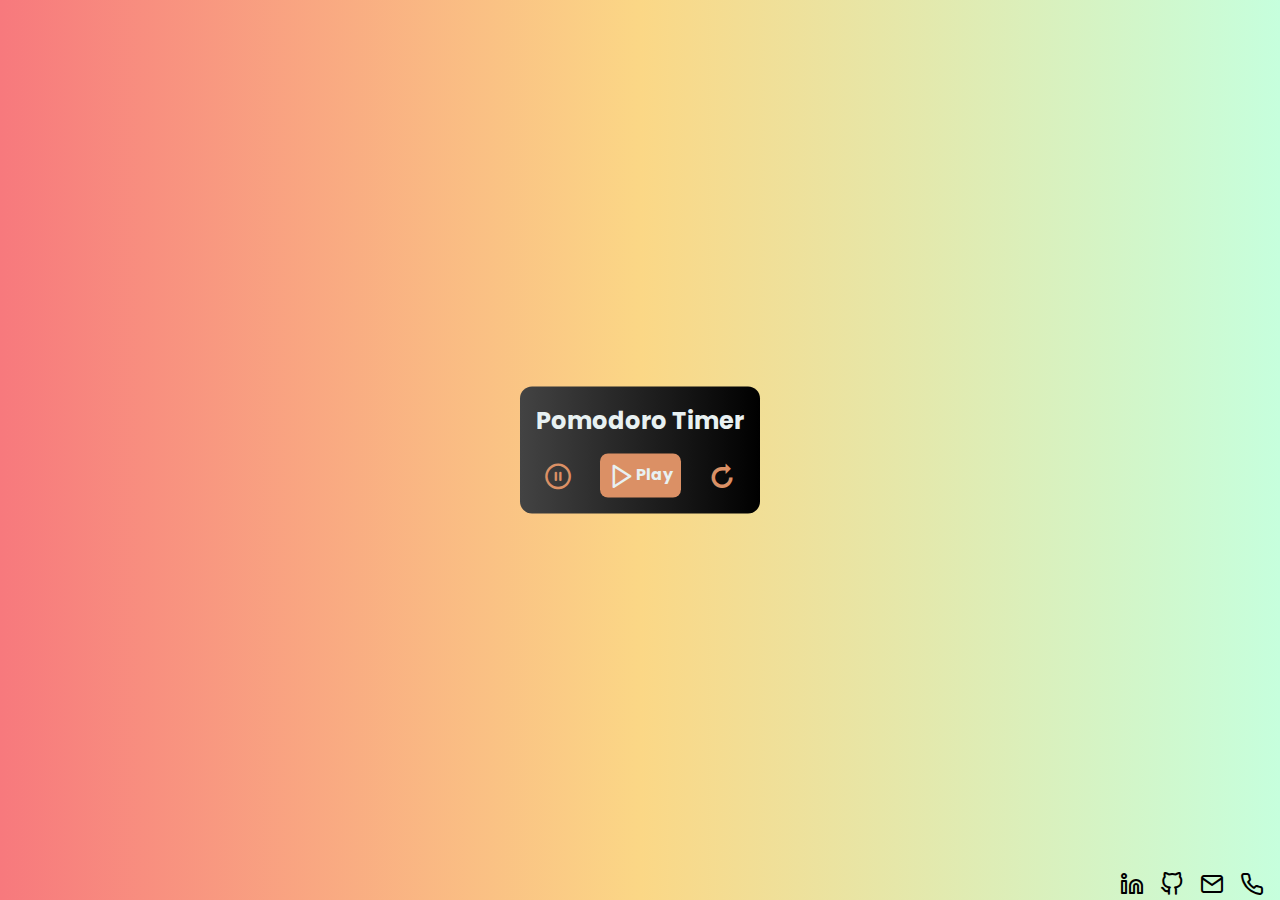
==== index.html @ 10ea0c88 "Final" ====
<!DOCTYPE html>
<html lang="en">
  <head>
    <meta charset="UTF-8" />
    <meta http-equiv="X-UA-Compatible" content="IE=edge" />
    <meta name="viewport" content="width=device-width, initial-scale=1.0" />
    <!-- FONTS -->
    <link rel="preconnect" href="https://fonts.googleapis.com" />
    <link rel="preconnect" href="https://fonts.gstatic.com" crossorigin />
    <link
      href="https://fonts.googleapis.com/css2?family=Poppins:ital,wght@0,400;0,700;1,500&family=Roboto:ital,wght@0,400;0,700;1,400&display=swap"
      rel="stylesheet"
    />

    <!-- ICON PAGE -->

    <link
      rel="shortcut icon"
      href="Assets/IconPage/IconPage.png"
      type="image/x-icon"
    />

    <!-- ICONS -->
    <link rel="stylesheet" href="Assets/Icons/style.css" />

    <!-- STYLE -->
    <link rel="stylesheet" href="style.css" />

    <title>Pomodoro</title>
  </head>
  <body>
    <main>
      <section id="container">
        <div id="timer">
          <h1>Pomodoro Timer</h1>
          <div id="minutes"></div>
        </div>

        <div id="icons">
          <button onclick="stopPomodoro()">
            <icon class="icon-pause-circle" id="pause"></icon>
          </button>
          <button id="buttonPlay" onclick="startPomodoro()">
            <icon class="icon-play"></icon>
            Play
          </button>
          <button>
            <icon class="icon-reload-alt" onclick="resetPomodoro()"></icon>
          </button>
        </div>
      </section>

      <section id="contact">
        <a
          href="https://www.linkedin.com/in/eric-pereira-andrade-872a01210/"
          target="_blank"
          class="icon-linkedin"
        ></a>

        <a
          href="https://github.com/ericpandrade"
          target="_blank"
          class="icon-github"
        ></a>

        <a
          href="mailto:ericpandrade@gmail.com"
          target="_blank"
          class="icon-mail"
        ></a>

        <a
          href="https://api.whatsapp.com/send?phone=+55859828188&text=Olá! Gostaria de entrar em contato."
          target="_blank"
          class="icon-phone"
        ></a>
      </section>
    </main>

    <script src="script.js"></script>
  </body>
</html>
---- Assets/Icons/style.css ----
@font-face {
  font-family: 'icomoon';
  src:  url('fonts/icomoon.eot?3mba3y');
  src:  url('fonts/icomoon.eot?3mba3y#iefix') format('embedded-opentype'),
    url('fonts/icomoon.ttf?3mba3y') format('truetype'),
    url('fonts/icomoon.woff?3mba3y') format('woff'),
    url('fonts/icomoon.svg?3mba3y#icomoon') format('svg');
  font-weight: normal;
  font-style: normal;
  font-display: block;
}

[class^="icon-"], [class*=" icon-"] {
  /* use !important to prevent issues with browser extensions that change fonts */
  font-family: 'icomoon' !important;
  speak: never;
  font-style: normal;
  font-weight: normal;
  font-variant: normal;
  text-transform: none;
  line-height: 1;

  /* Better Font Rendering =========== */
  -webkit-font-smoothing: antialiased;
  -moz-osx-font-smoothing: grayscale;
}

.icon-reload-alt:before {
  content: "\e904";
}
.icon-stop:before {
  content: "\e905";
}
.icon-play:before {
  content: "\e906";
}
.icon-pause-circle:before {
  content: "\e907";
}
.icon-linkedin:before {
  content: "\e900";
}
.icon-github:before {
  content: "\e901";
}
.icon-mail:before {
  content: "\e902";
}
.icon-phone:before {
  content: "\e903";
}
---- style.css ----
/* GLOBAIS */
* {
  margin: 0;
  padding: 0;
  box-sizing: border-box;
}

html, body {
  height: 100%;
}

main {
  font: 400 1rem Poppins, sans-serif;
  background: #c6ffdd; /* fallback for old browsers */
  background: -webkit-linear-gradient(
    to right,
    #f7797d,
    #fbd786,
    #c6ffdd
  ); /* Chrome 10-25, Safari 5.1-6 */
  background: linear-gradient(
    to right,
    #f7797d,
    #fbd786,
    #c6ffdd
  ); /* W3C, IE 10+/ Edge, Firefox 16+, Chrome 26+, Opera 12+, Safari 7+ */
  background-repeat: no-repeat;
  height: 100%;
  display: grid;
  align-items: center;
  justify-content: center;
}

/* BOX */

#container {
  position: absolute;
  top: 50%;
  left: 50%;
  transform: translate(-50%, -50%);

  background: #000000;  /* fallback for old browsers */
  background: -webkit-linear-gradient(to right, #434343, #000000);  /* Chrome 10-25, Safari 5.1-6 */
  background: linear-gradient(to right, #434343, #000000); /* W3C, IE 10+/ Edge, Firefox 16+, Chrome 26+, Opera 12+, Safari 7+ */
  background-repeat: no-repeat;
  border-radius: 0.75rem;
  max-width: 90%;
}

/* TITLE */

h1 {
  margin-top: 1rem;
  color: #E8F1F2;
  text-align: center;
  font-size: 1.5rem;
  white-space: nowrap;
  padding: 0 1rem;
}

#minutes {
  color: #E8F1F2;
  text-align: center;
  margin-bottom: 1rem;
  font-size: 10rem;
}
/* BUTTON */

button {
  border: none;
  cursor: pointer;
  background-color: transparent;
}

button:hover {
  transition: 0.3s;
  transform: translateY(-0.5rem);
}

#buttonPlay {
  display: flex;
  font: 400 1rem Poppins, sans-serif;
  background: #DB9065;
  color: #E8F1F2;
  border-radius: 0.5rem;
  padding: 0.5rem;
  font-weight: bold;
}

#buttonPlay:hover {
  font-weight: bold;
  background-color: #F2A359;
  color: #E5FFDE;
  transform: translateY(-0.3rem) translateX(-0.1rem);
  transition: 0.3s;
}

#contact {
  display: flex;
  align-items: center;
  position: absolute;
  bottom: 0;
  right: 0;
}

a {
  text-decoration: none;
  font-size: 1.5rem;
  color: black;
  margin: 1rem 1rem 0.25rem 0rem;
}

a:hover {
  transition: 0.3s;
  transform: translateY(-0.5rem);
}

/* ICONS */
#icons {
  display: flex;
  justify-content: space-between;
  align-items: center;
  margin-bottom: 1rem;
  margin-left: 1.5rem;
  margin-right: 1.5rem;
}

icon {
  display: flex;
  align-items: center;
  font-size: 1.75rem;
  color: #DB9065;
}

.icon-play {
  margin-top: 0;
  color: #E8F1F2;
}

@media (max-width: 500px) {
  html {
    overflow-y: hidden;
    overflow-x: hidden;
  }

  #container {
    padding: 1.5rem;
  }

  h1 {
    color: #E8F1F2;
    text-align: center;
    font-size: 1.5rem;
    white-space: normal;
    margin-top: 0;
  }

  #minutes {
    max-width: 90%;
    font-size: 4rem;
  }

  #icons {
    margin: 0;
  }
}
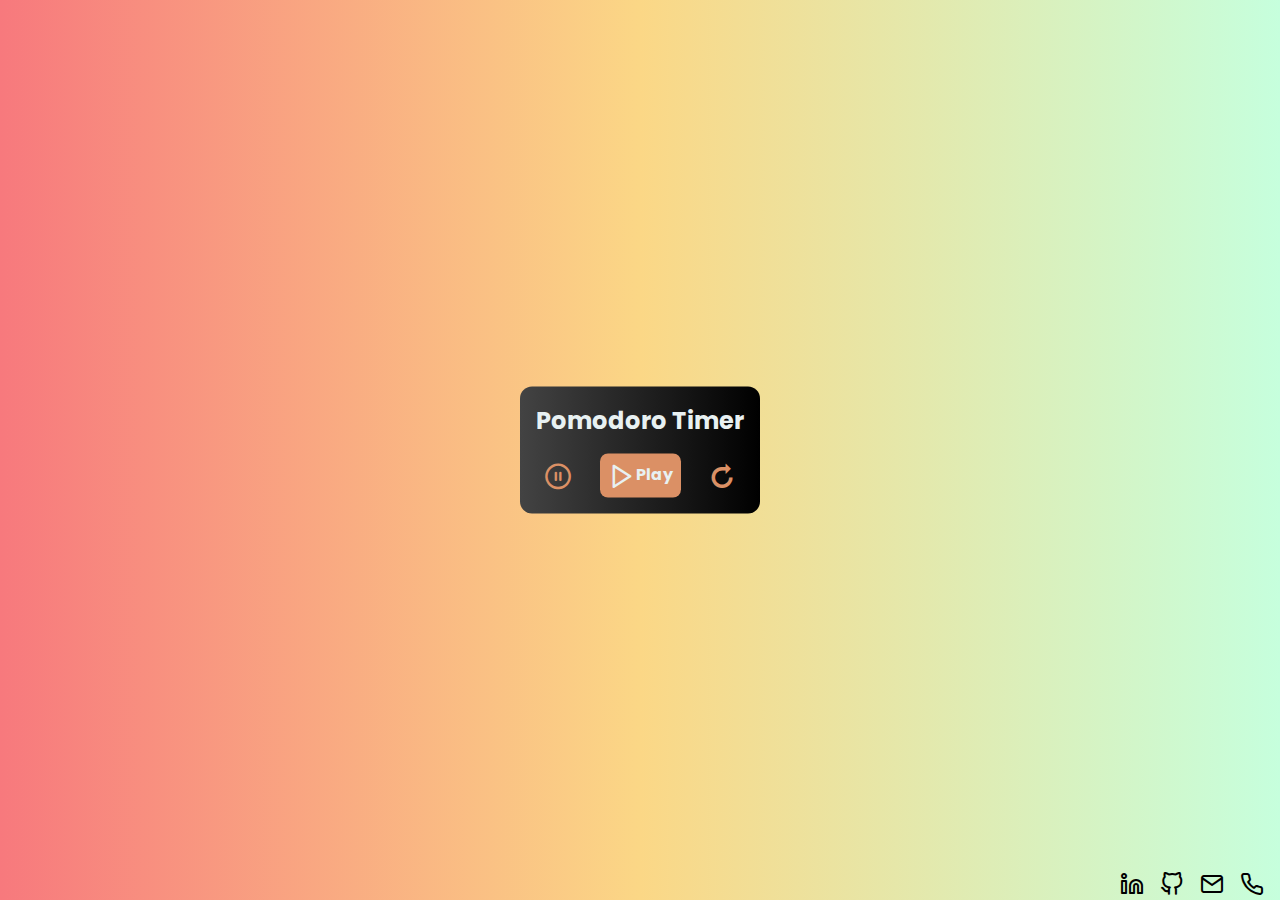
==== commit d3ec81c5: "Final" ====
--- a/index.html
+++ b/index.html
@@ -70,7 +70,7 @@
         ></a>
 
         <a
-          href="https://api.whatsapp.com/send?phone=+55859828188&text=Olá! Gostaria de entrar em contato."
+          href="https://api.whatsapp.com/send?phone=+5585989828188&text=Olá! Gostaria de entrar em contato."
           target="_blank"
           class="icon-phone"
         ></a>
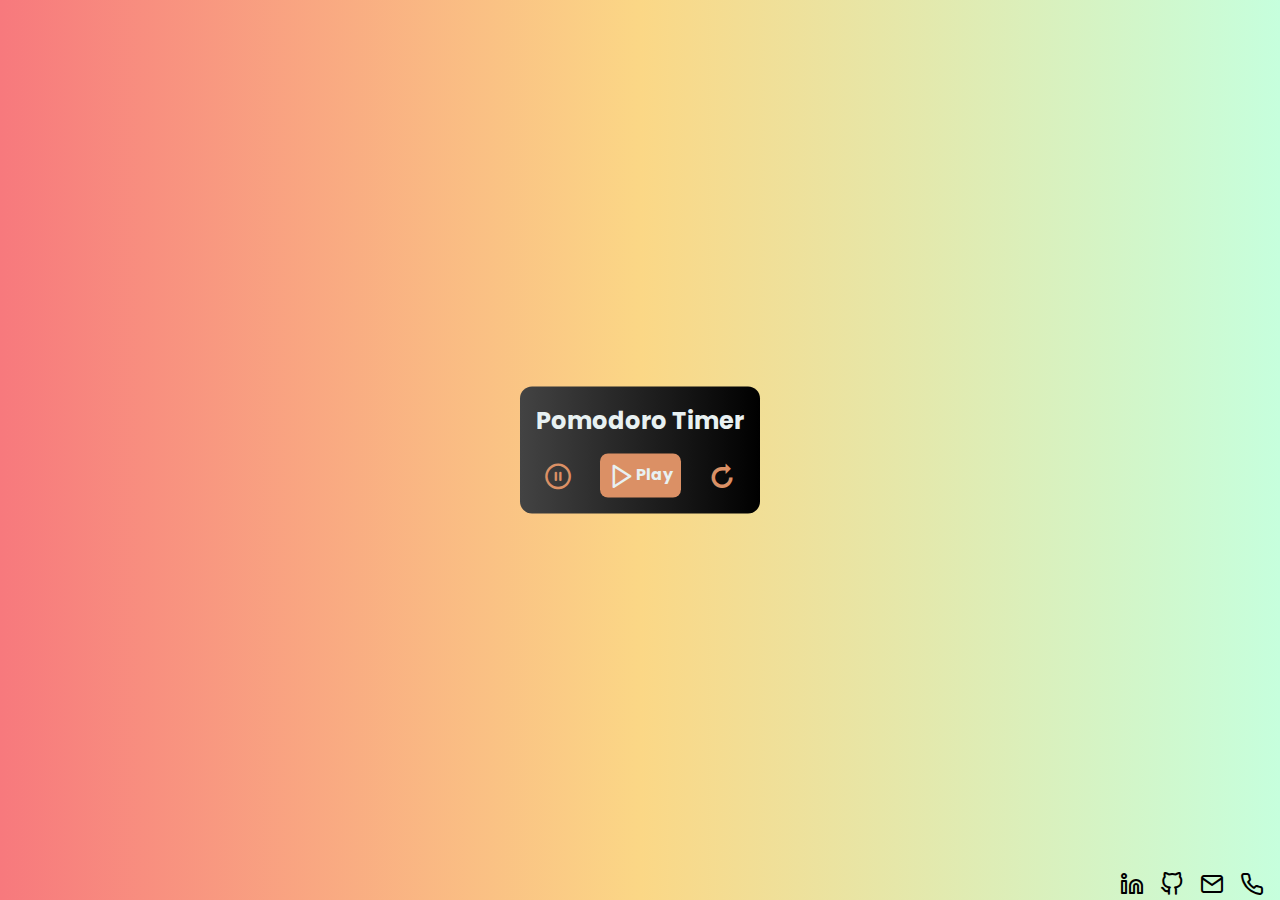
==== commit 2a60f7b1: "Final" ====
--- a/index.html
+++ b/index.html
@@ -72,6 +72,7 @@
         <a
           href="https://api.whatsapp.com/send?phone=+5585989828188&text=Olá! Gostaria de entrar em contato."
           target="_blank"
+          target="_blank"
           class="icon-phone"
         ></a>
       </section>
